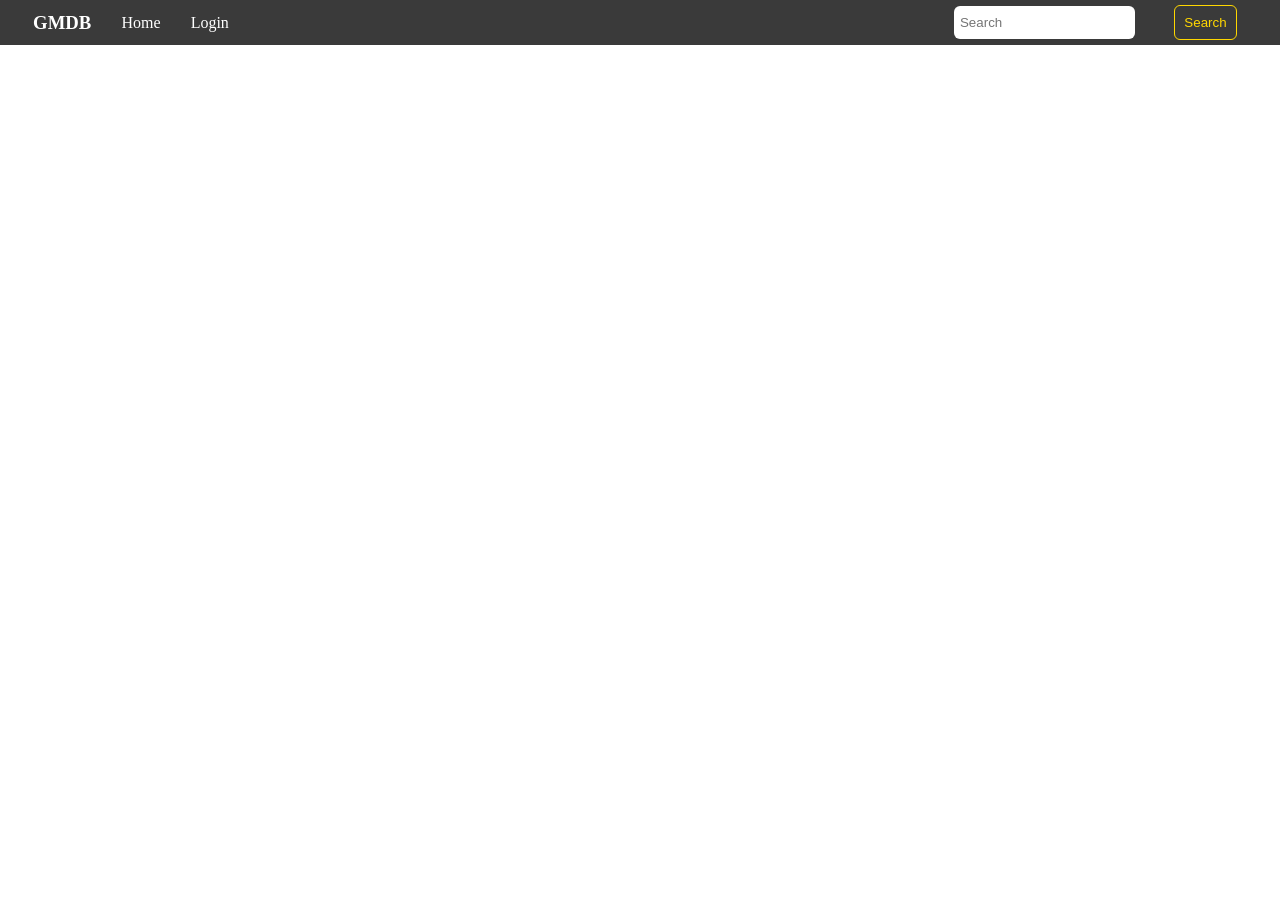
==== index.html @ a464991a "Update header html in index.html to match login.html" ====
<!DOCTYPE html>
<html lang="en">
<head>
    <meta charset="UTF-8">
    <meta name="viewport" content="width=device-width, initial-scale=1.0">
    <title>GMDB Home</title>
    <link rel="stylesheet" href="styles.css">
</head>
<body>
    <header>
        <nav>
            <a href="index.html"><h3>GMDB</h3></a>
            <a href="index.html">Home</a>
            <a href="#" class="currentPage">Login</a>
        </nav>
        <form class="searchBar" action="">
            <input id="searchBar"type="search" placeholder="Search">
            <input type="submit" value="Search" id="searchBtn">
        </form>
    </header>
</body>
</html>
---- styles.css ----
/*Global Styling*/

* {
    margin: 0;
    padding: 0;
}

a {
    text-decoration: none;
    color: inherit;
}

header {
    background-color: rgb(58, 58, 58);
    width: 100vw;
    height: 5vh;
    display: flex;
    flex-direction: row;
    justify-content: space-between;
    align-items: center;
    padding: 0 3px;
}

/*Navigation Bar*/
nav {
    width: 20%;
    display: flex;
    justify-content: space-evenly;
    align-items: center;
    color: white;
    /* background: blue; */
}

/*Search Bar*/
.searchBar {
    width: 28%;
    height: 100%;
    /* background: blue; */
    display: flex;
    align-items: center;
    justify-content: space-evenly;
    margin-right: 10px;
}

#searchBar{
    height: 75%;
    border-radius: 6px;
    border: none;
    padding: 0 6px;
    margin: 3px;
}

#searchBtn {
    padding: 9px;
    border-radius: 6px;
    background-color: rgba(0,0,0,0);
    border: solid 1px gold;
    color: gold;
}
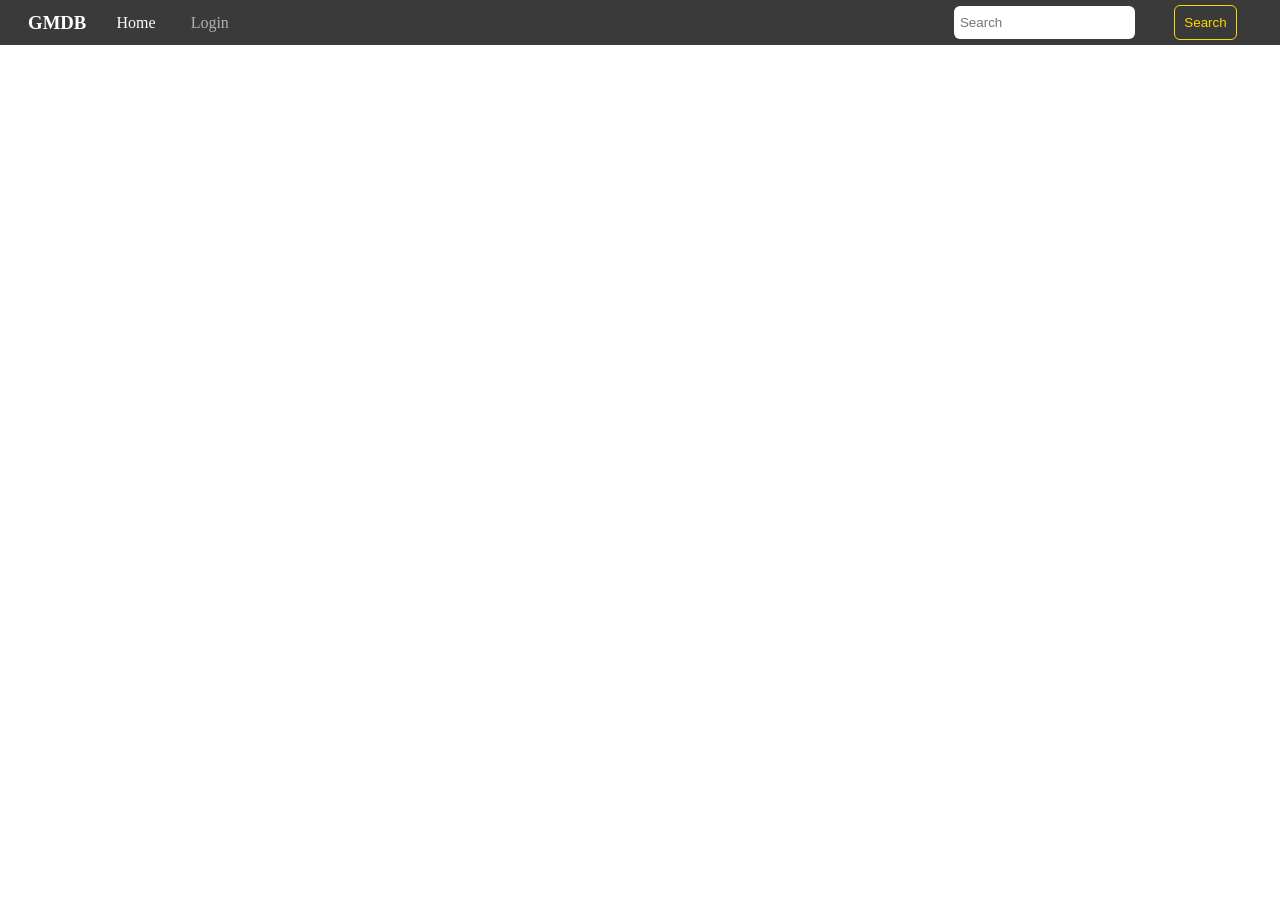
==== commit 585f0e14: "Create hover effects for nav bar; Nav bar highlights selected page in white;" ====
--- a/index.html
+++ b/index.html
@@ -9,11 +9,11 @@
 <body>
     <header>
         <nav>
-            <a href="index.html"><h3>GMDB</h3></a>
-            <a href="index.html">Home</a>
-            <a href="#" class="currentPage">Login</a>
+            <a href="#"><h3>GMDB</h3></a>
+            <a href="#" class="currentPage navBtn">Home</a>
+            <a href="login.html" class="navBtn">Login</a>
         </nav>
-        <form class="searchBar" action="">
+        <form class="searchBar" action=""> 
             <input id="searchBar"type="search" placeholder="Search">
             <input type="submit" value="Search" id="searchBtn">
         </form>
--- a/styles.css
+++ b/styles.css
@@ -8,6 +8,7 @@
 a {
     text-decoration: none;
     color: inherit;
+    transition: 0.4s;
 }
 
 header {
@@ -27,9 +28,28 @@
     display: flex;
     justify-content: space-evenly;
     align-items: center;
-    color: white;
+    color: rgba(255, 255, 255, 0.6);
     /* background: blue; */
 }
+
+.currentPage {
+    color: white ;
+}
+
+.navBtn {
+    padding: 4px;
+    border: solid 1px rgba(0,0,0,0);
+}
+.navBtn:hover {
+    color: gold;
+    border: solid 1px gold;
+    position: relative;
+}
+
+nav h3 {
+    color: white;
+}
+
 
 /*Search Bar*/
 .searchBar {
@@ -56,4 +76,12 @@
     background-color: rgba(0,0,0,0);
     border: solid 1px gold;
     color: gold;
+    cursor: pointer;
+}
+
+#searchBtn:hover {
+    background-color: gold;
+    color: black;
+    border-color: white;
+    transition: 0.35s;
 }
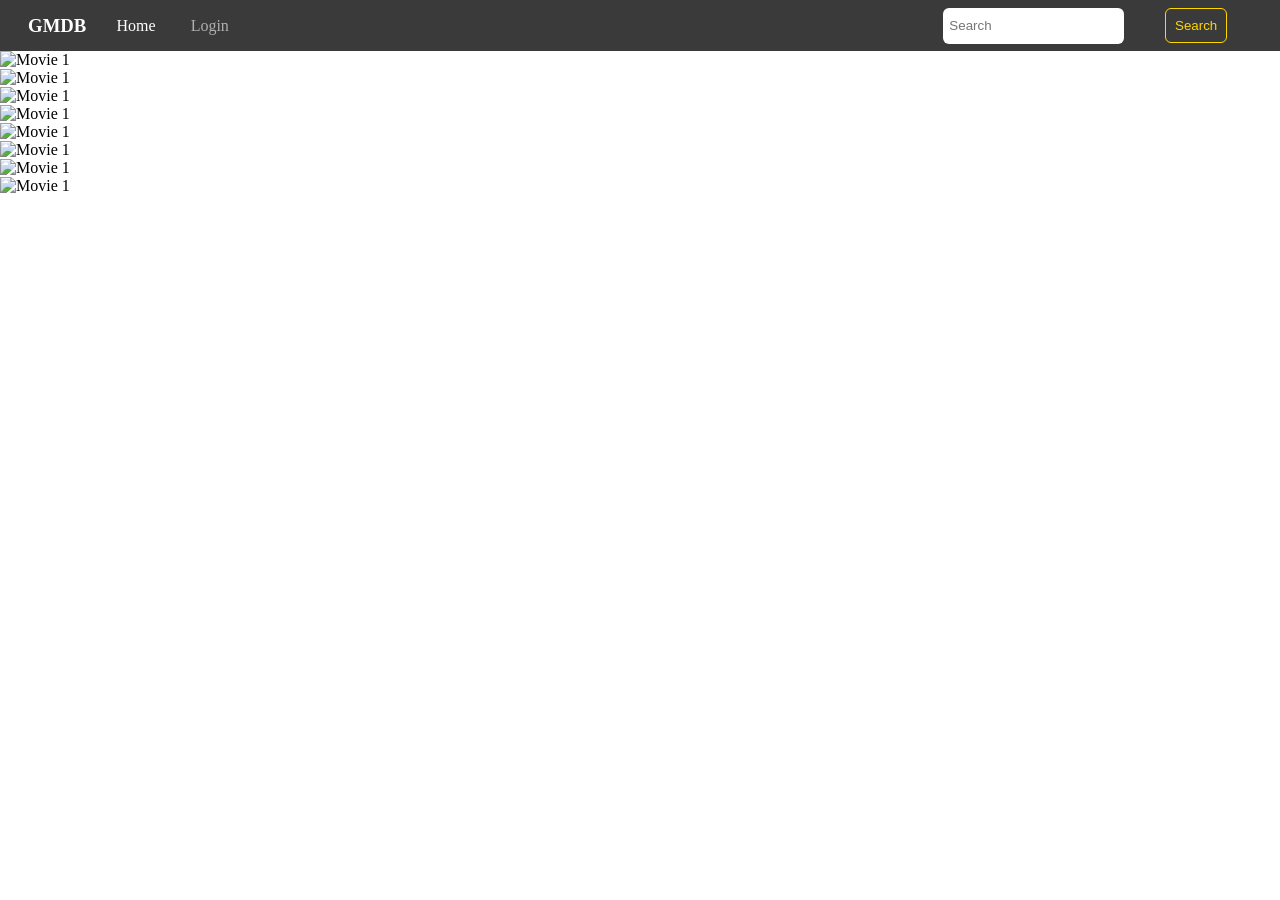
==== commit 81ef0f3f: "Create Movie templates in index.html; Update nav sizing" ====
--- a/index.html
+++ b/index.html
@@ -5,6 +5,7 @@
     <meta name="viewport" content="width=device-width, initial-scale=1.0">
     <title>GMDB Home</title>
     <link rel="stylesheet" href="styles.css">
+    <link rel="stylesheet" href="index.css">
 </head>
 <body>
     <header>
@@ -18,5 +19,16 @@
             <input type="submit" value="Search" id="searchBtn">
         </form>
     </header>
+
+    <main class="movies">
+        <a href=""><img src="" alt="Movie 1"></a>
+        <a href=""><img src="" alt="Movie 1"></a>
+        <a href=""><img src="" alt="Movie 1"></a>
+        <a href=""><img src="" alt="Movie 1"></a>
+        <a href=""><img src="" alt="Movie 1"></a>
+        <a href=""><img src="" alt="Movie 1"></a>
+        <a href=""><img src="" alt="Movie 1"></a>
+        <a href=""><img src="" alt="Movie 1"></a>
+    </main>
 </body>
 </html>
--- a/styles.css
+++ b/styles.css
@@ -19,7 +19,7 @@
     flex-direction: row;
     justify-content: space-between;
     align-items: center;
-    padding: 0 3px;
+    padding: 3px 3px;
 }
 
 /*Navigation Bar*/
@@ -59,15 +59,16 @@
     display: flex;
     align-items: center;
     justify-content: space-evenly;
-    margin-right: 10px;
+    margin-right: 20px;
 }
 
 #searchBar{
-    height: 75%;
+    height: 80%;
     border-radius: 6px;
     border: none;
     padding: 0 6px;
     margin: 3px;
+    margin-right: 5px;
 }
 
 #searchBtn {
--- a/index.css
+++ b/index.css
@@ -0,0 +1,7 @@
+
+
+
+.movies {
+    display: grid;
+    grid-template: repeat(4, 1fr);
+}
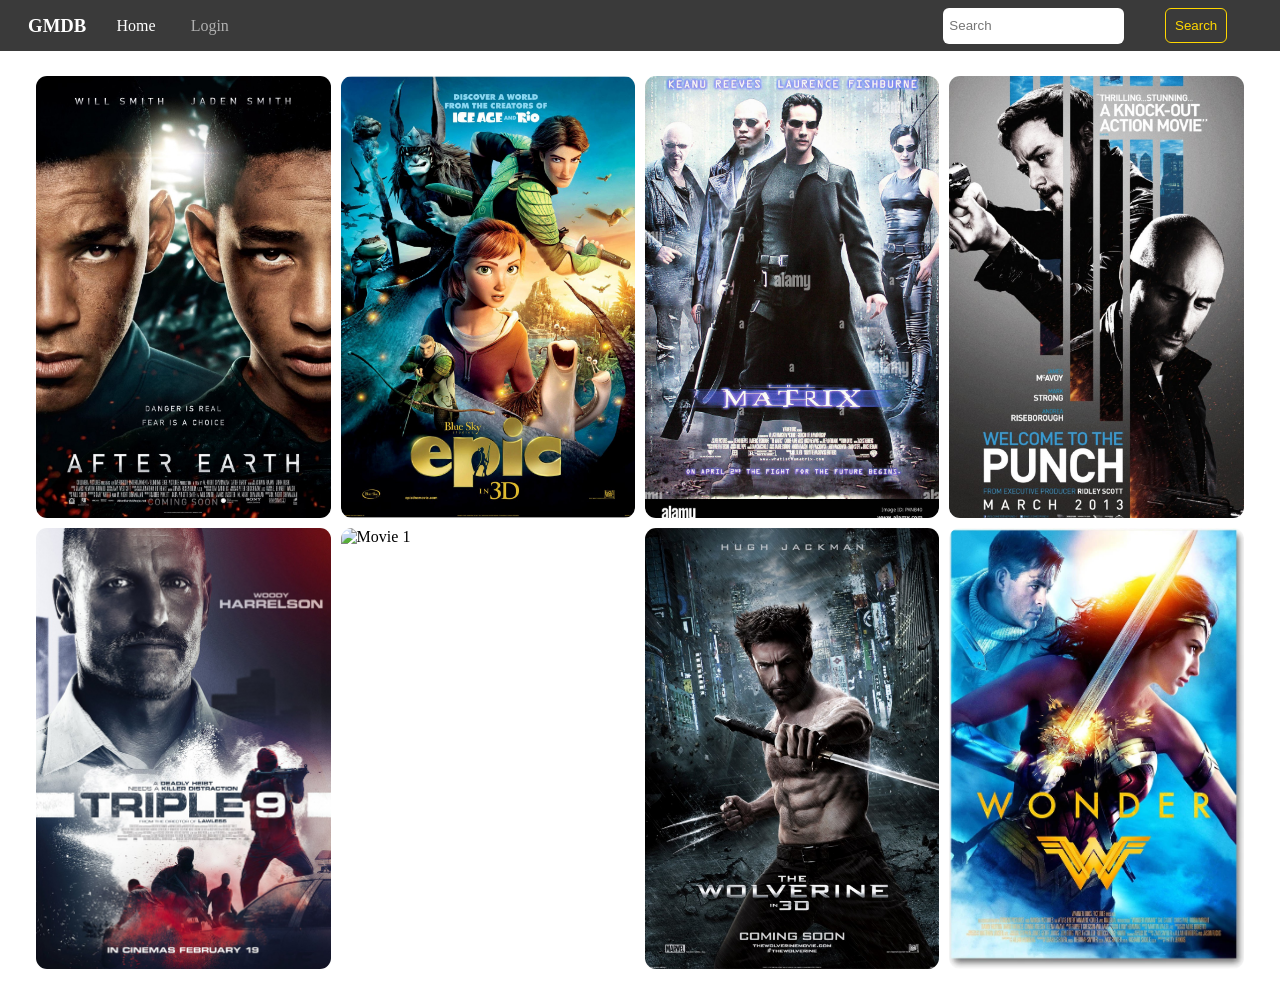
==== commit c7fc88ff: "Create movie display; Create hover/highlight effects; Setup for movie display pages" ====
--- a/index.html
+++ b/index.html
@@ -21,14 +21,14 @@
     </header>
 
     <main class="movies">
-        <a href=""><img src="" alt="Movie 1"></a>
-        <a href=""><img src="" alt="Movie 1"></a>
-        <a href=""><img src="" alt="Movie 1"></a>
-        <a href=""><img src="" alt="Movie 1"></a>
-        <a href=""><img src="" alt="Movie 1"></a>
-        <a href=""><img src="" alt="Movie 1"></a>
-        <a href=""><img src="" alt="Movie 1"></a>
-        <a href=""><img src="" alt="Movie 1"></a>
+        <a href="" class="cardA"><img src="movieCards/afterEarth.png" alt="Movie 1" class="card"></a>
+        <a href="" class="cardA"><img src="movieCards/epic.png" alt="Movie 1" class="card"></a>
+        <a href="" class="cardA"><img src="movieCards/matrix.png" alt="Movie 1" class="card"></a>
+        <a href="" class="cardA"><img src="movieCards/punch.png" alt="Movie 1" class="card"></a>
+        <a href="" class="cardA"><img src="movieCards/triple9.png" alt="Movie 1" class="card"></a>
+        <a href="" class="cardA"><img src="movieCards/tron.png" alt="Movie 1" class="card"></a>
+        <a href="" class="cardA"><img src="movieCards/wolverine.png" alt="Movie 1" class="card"></a>
+        <a href="" class="cardA"><img src="movieCards/wonderWoman.png" alt="Movie 1" class="card"></a>
     </main>
 </body>
 </html>
--- a/index.css
+++ b/index.css
@@ -1,7 +1,33 @@
 
 
-
+/*Gallery*/
 .movies {
     display: grid;
     grid-template: repeat(4, 1fr);
-}+}
+
+.movies {
+    display: flex;
+    flex-flow: row wrap;
+    justify-content: center;
+    margin: 20px 0
+}
+
+.card {
+    width: clamp(160px, 23vw, 800px);
+    padding: 3px;
+    border: 2px solid rgba(0,0,0,0);
+    border-radius: 16px;
+    aspect-ratio: 2/3;
+    object-fit: cover;
+    object-position: center;
+    display: block;
+}
+
+.card:hover {
+    background-color: rgb(58, 58, 58);
+    border: 2px solid gold;
+}
+
+
+/*Modal*/
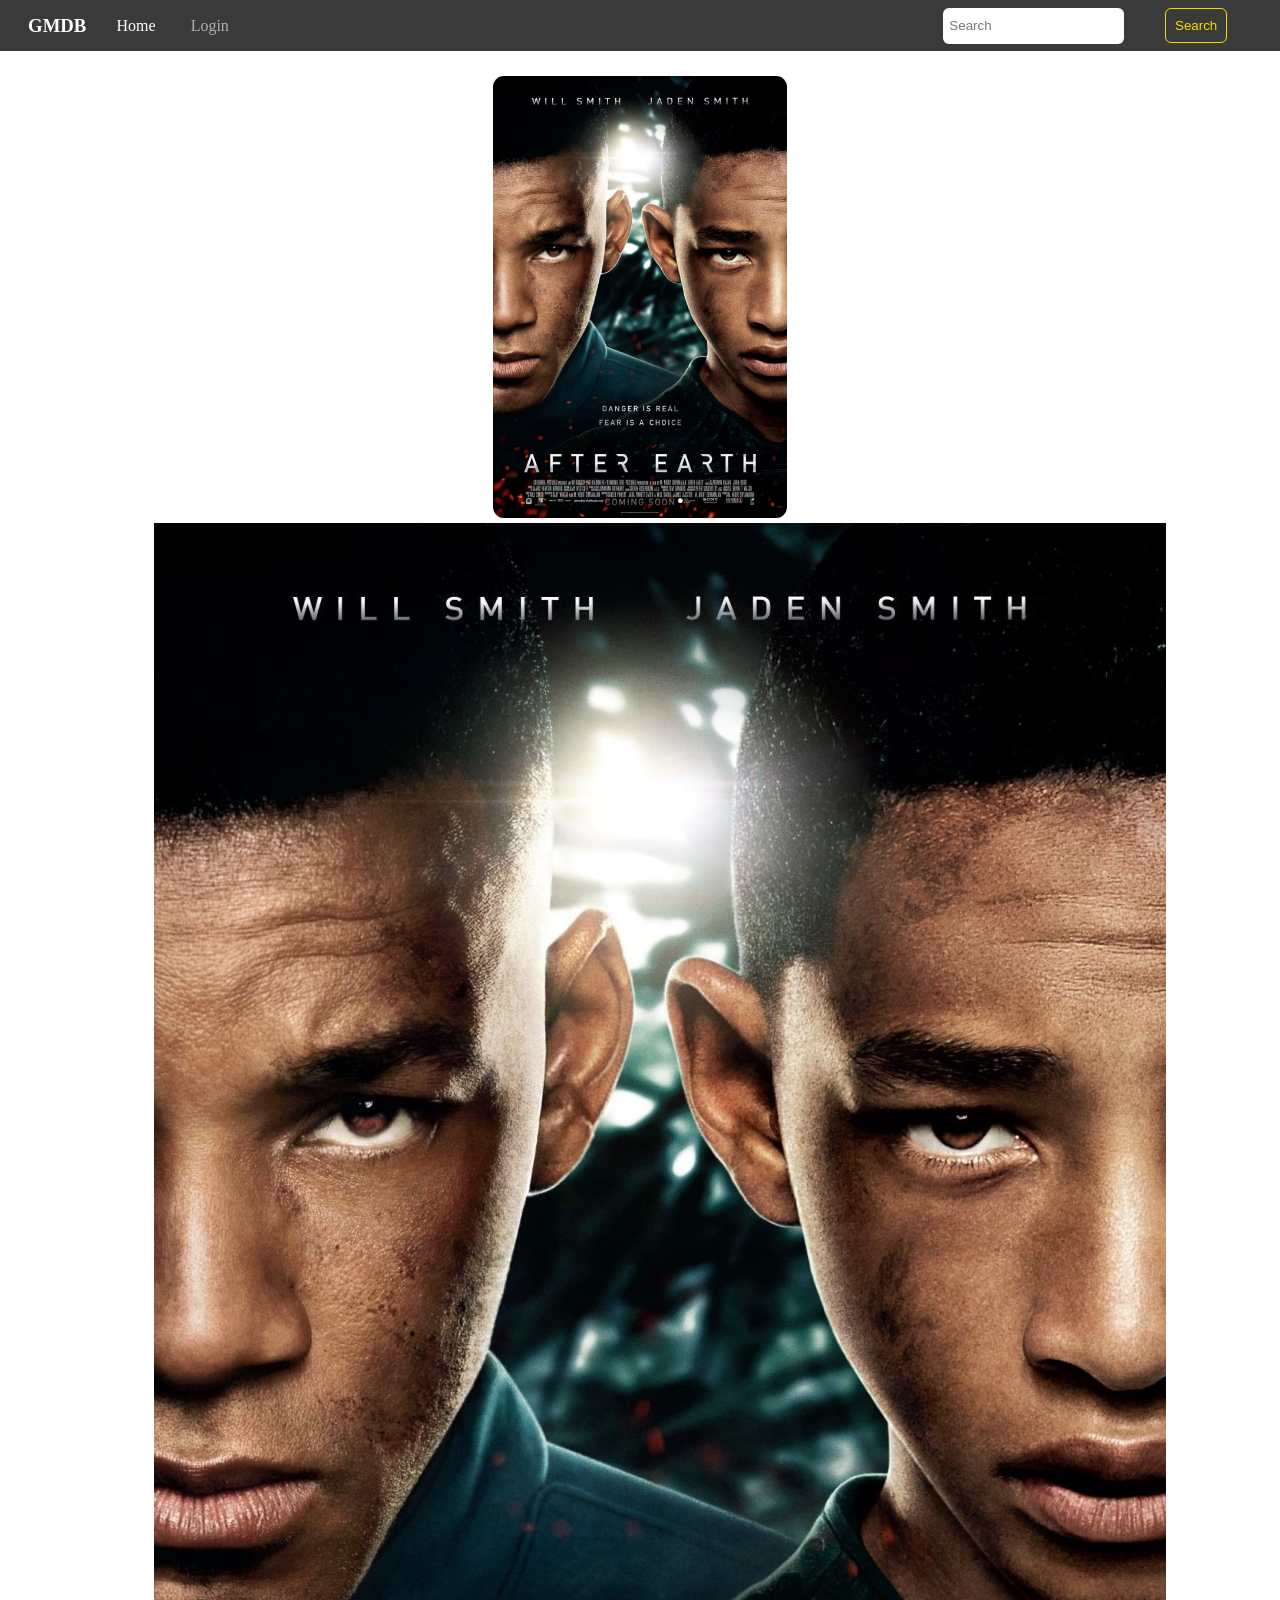
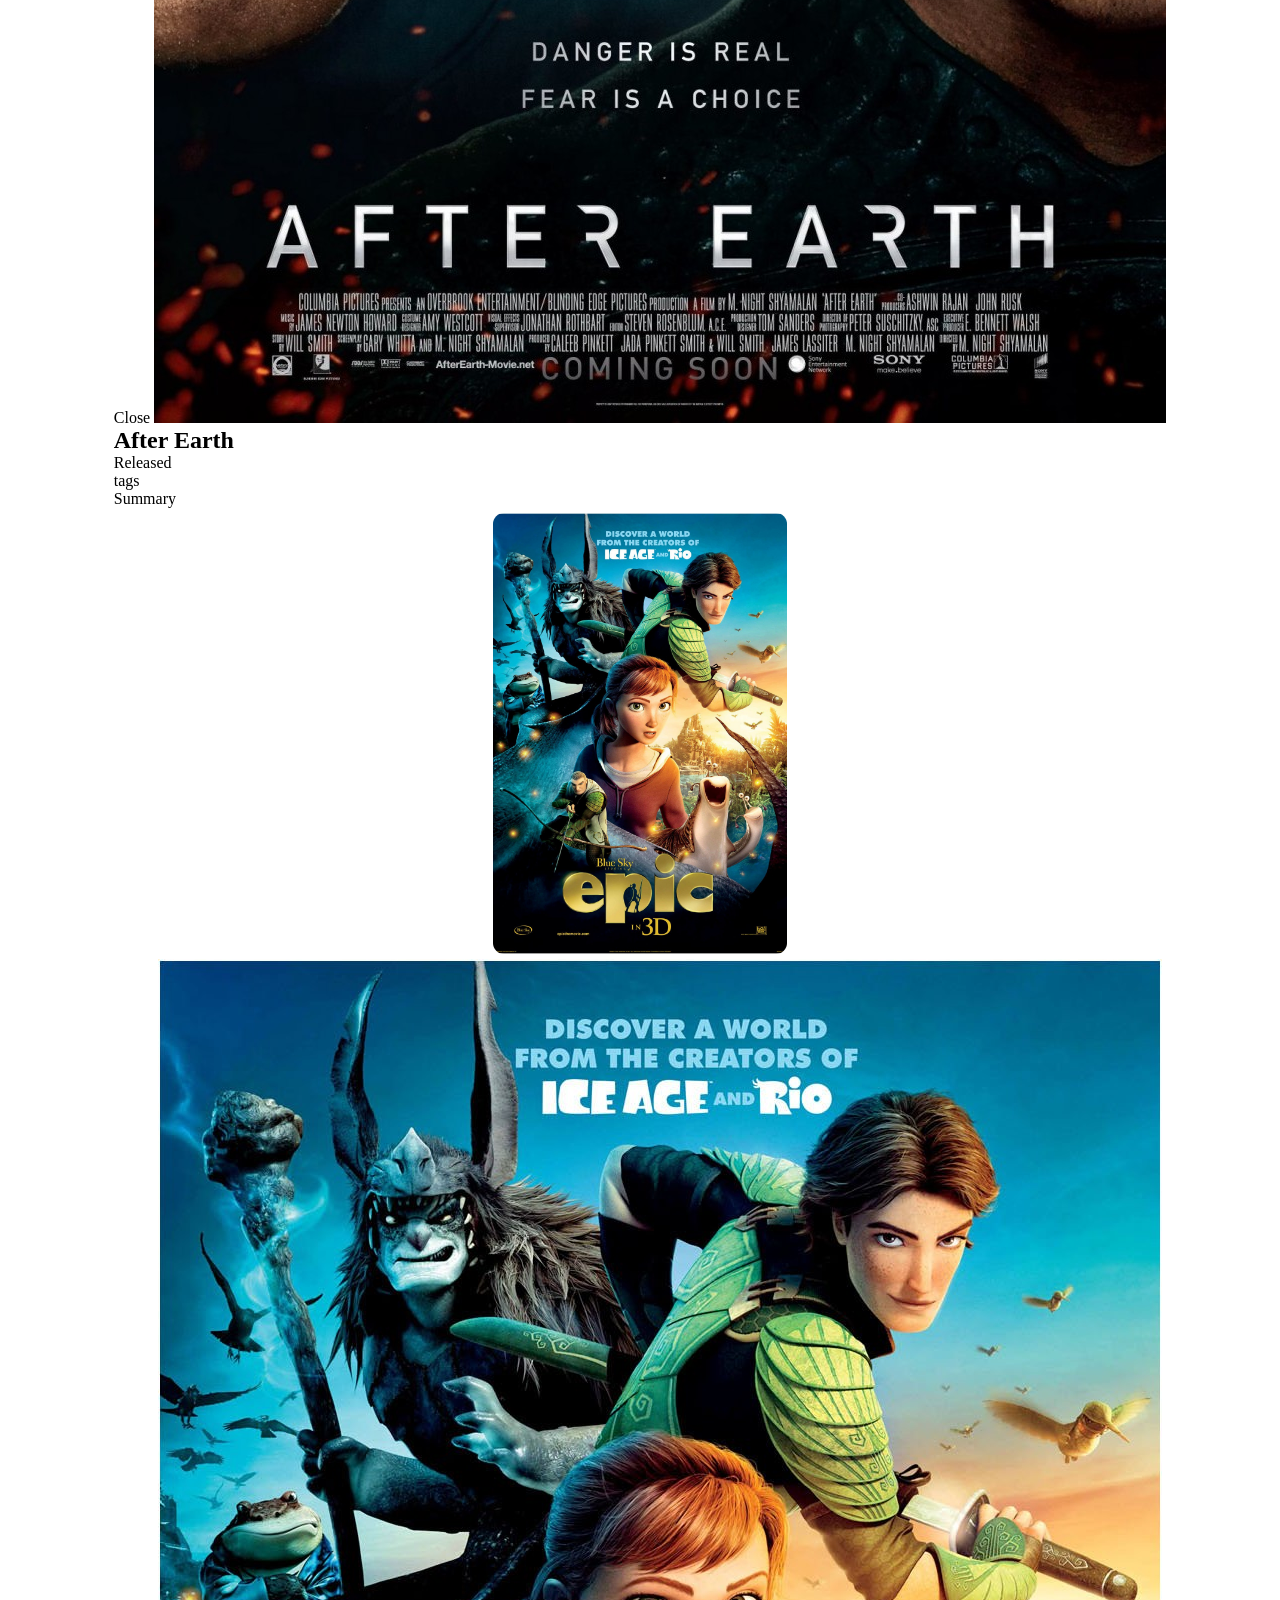
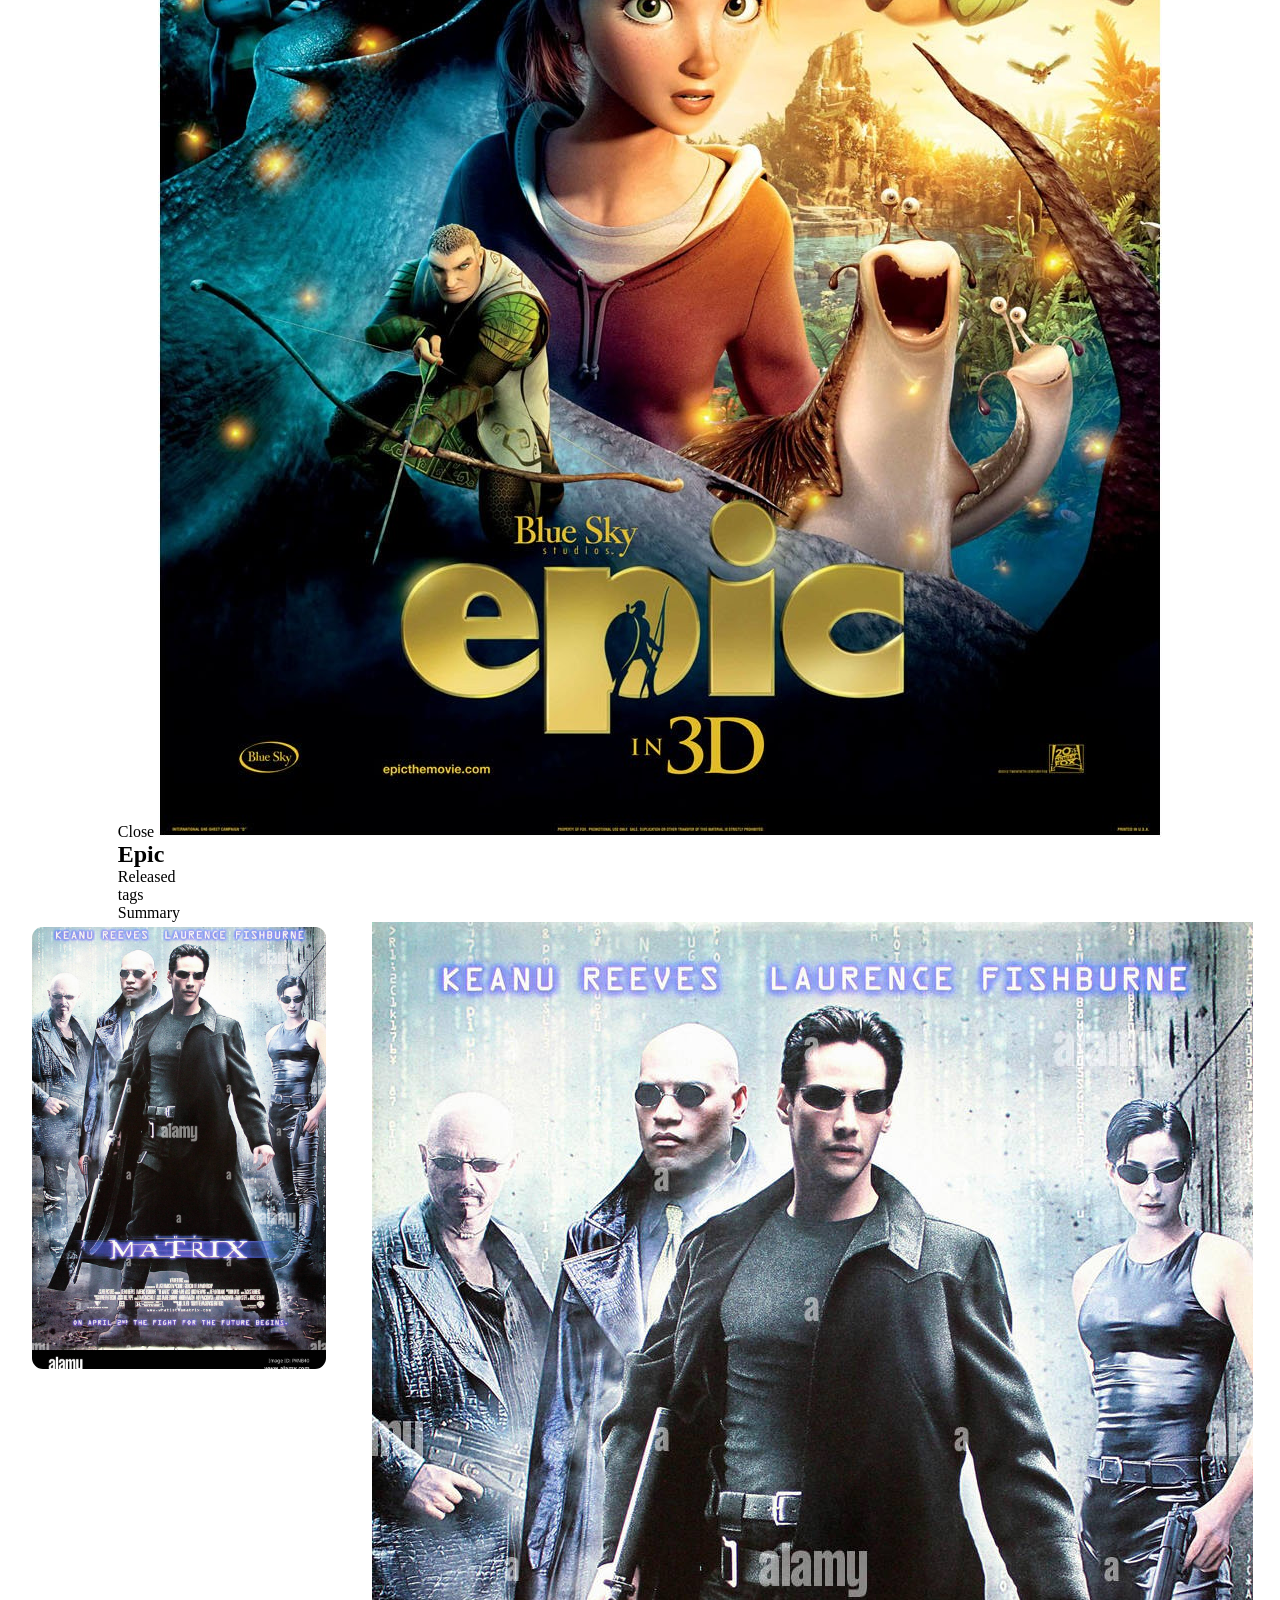
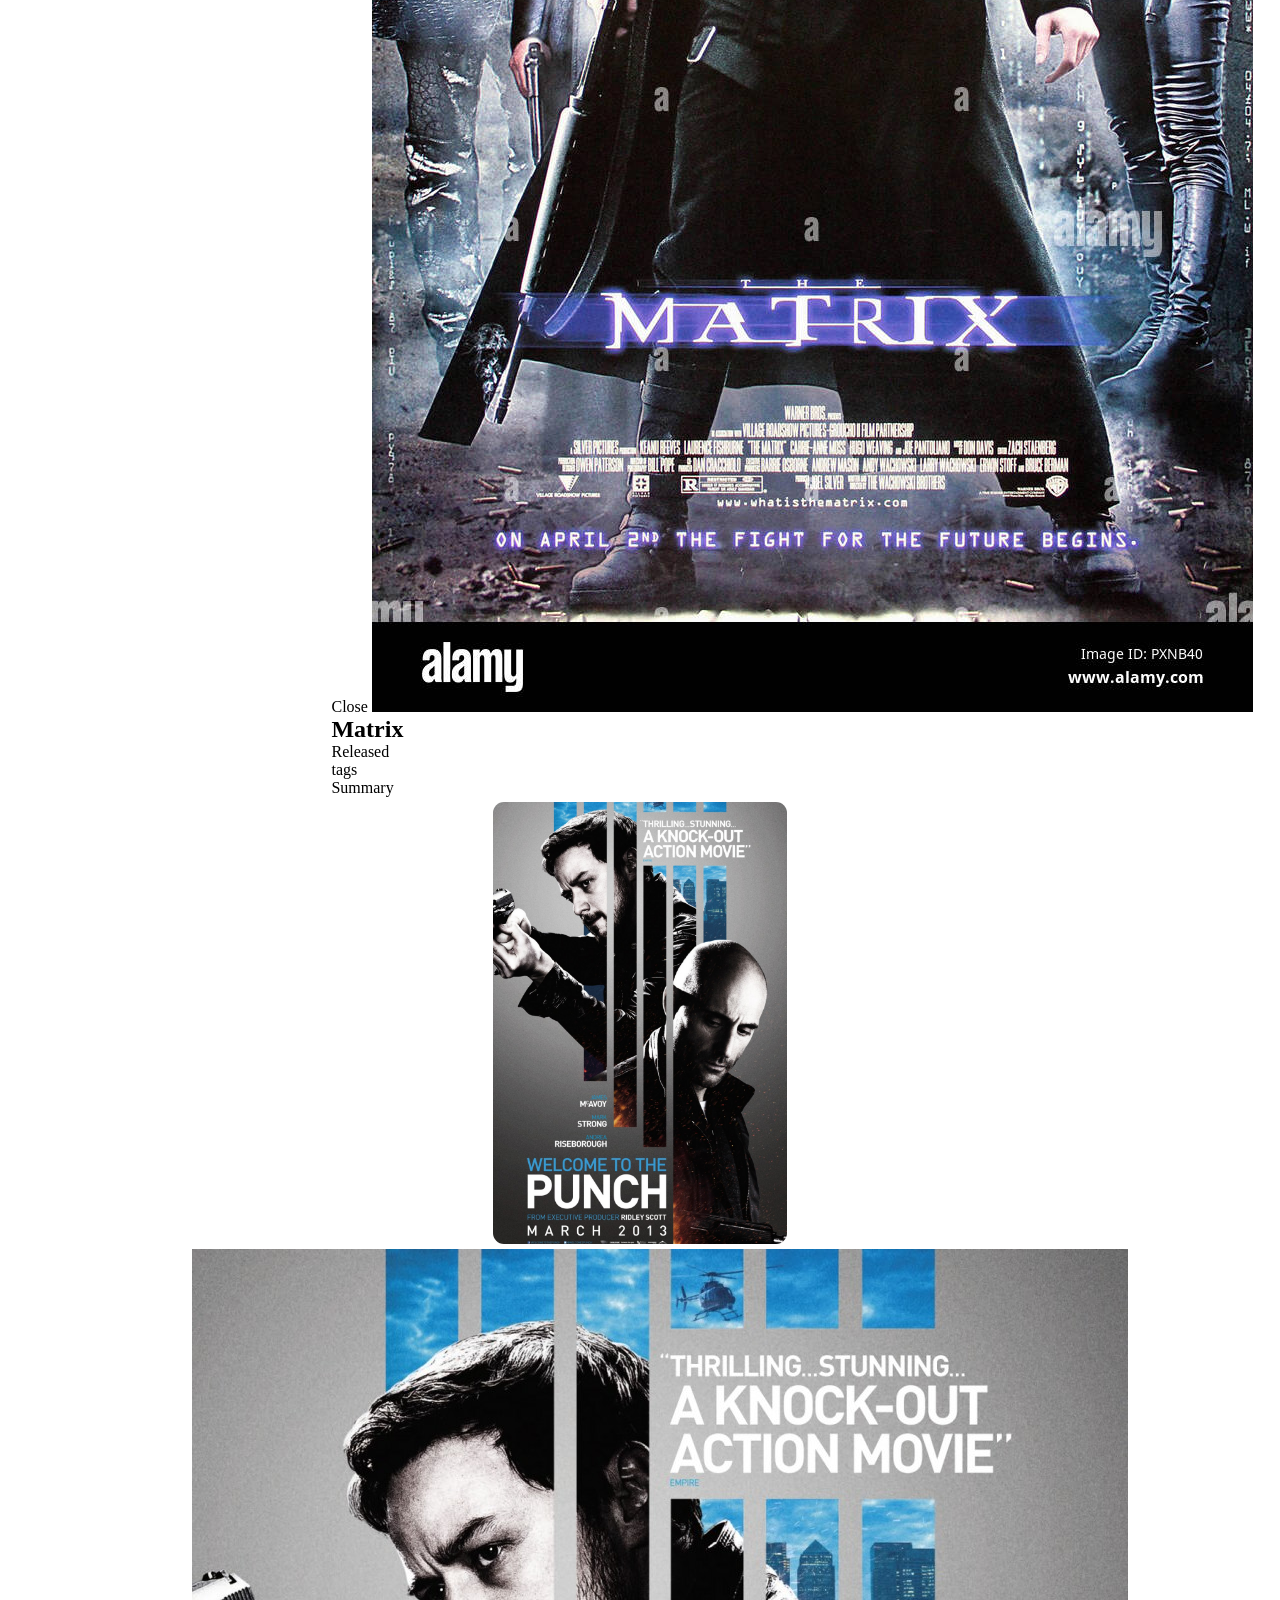
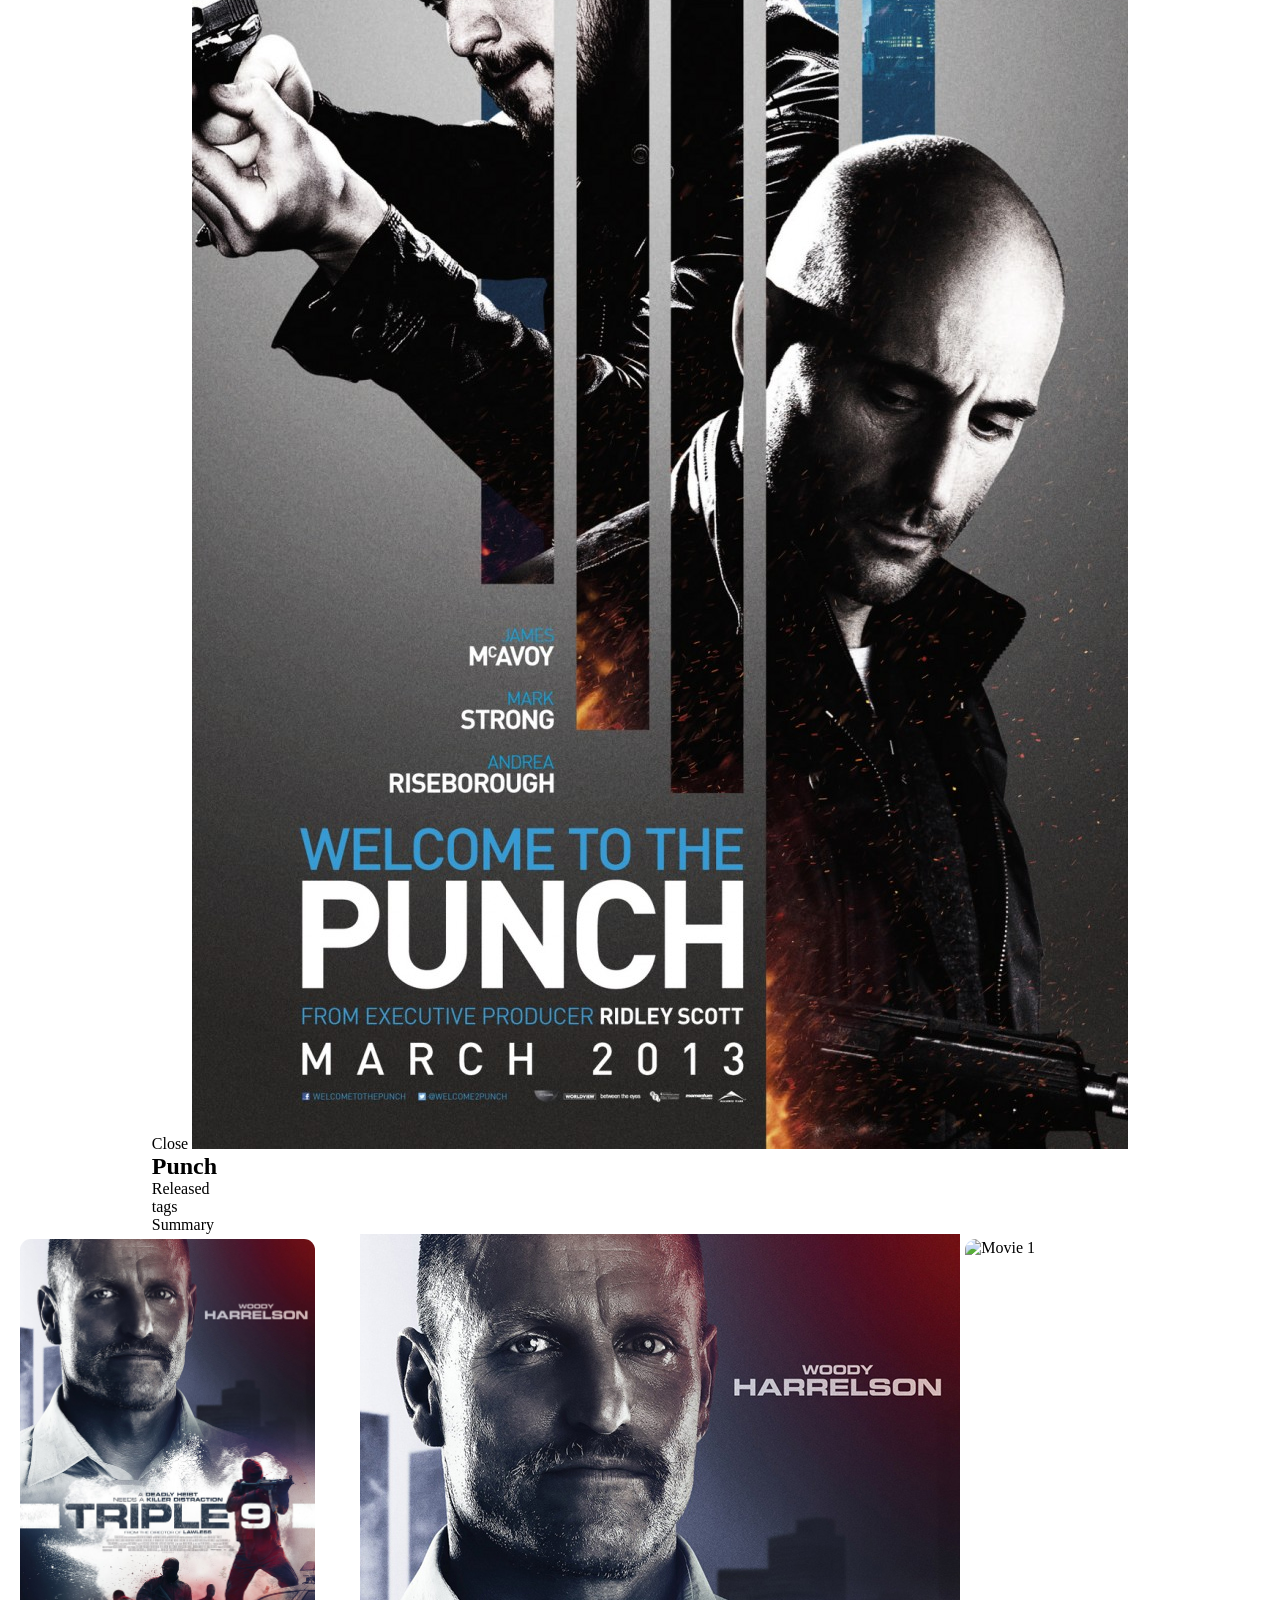
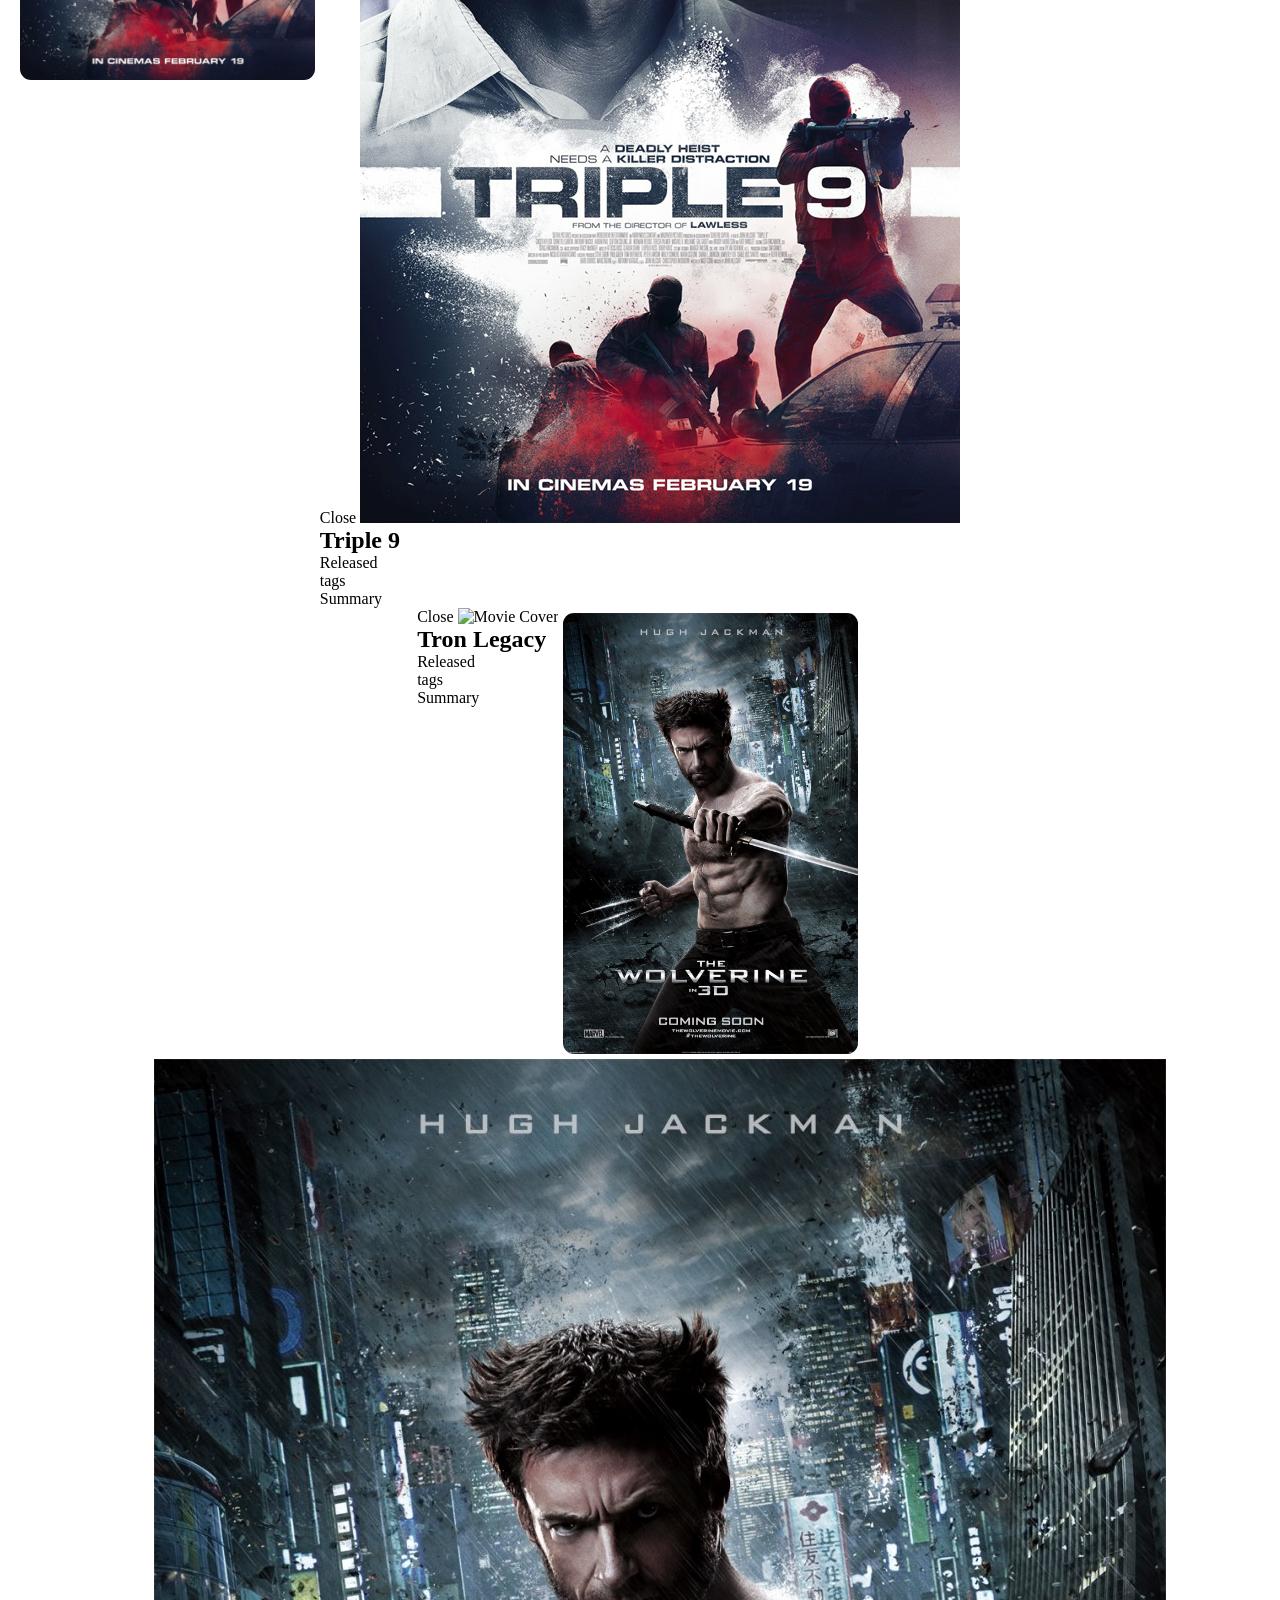
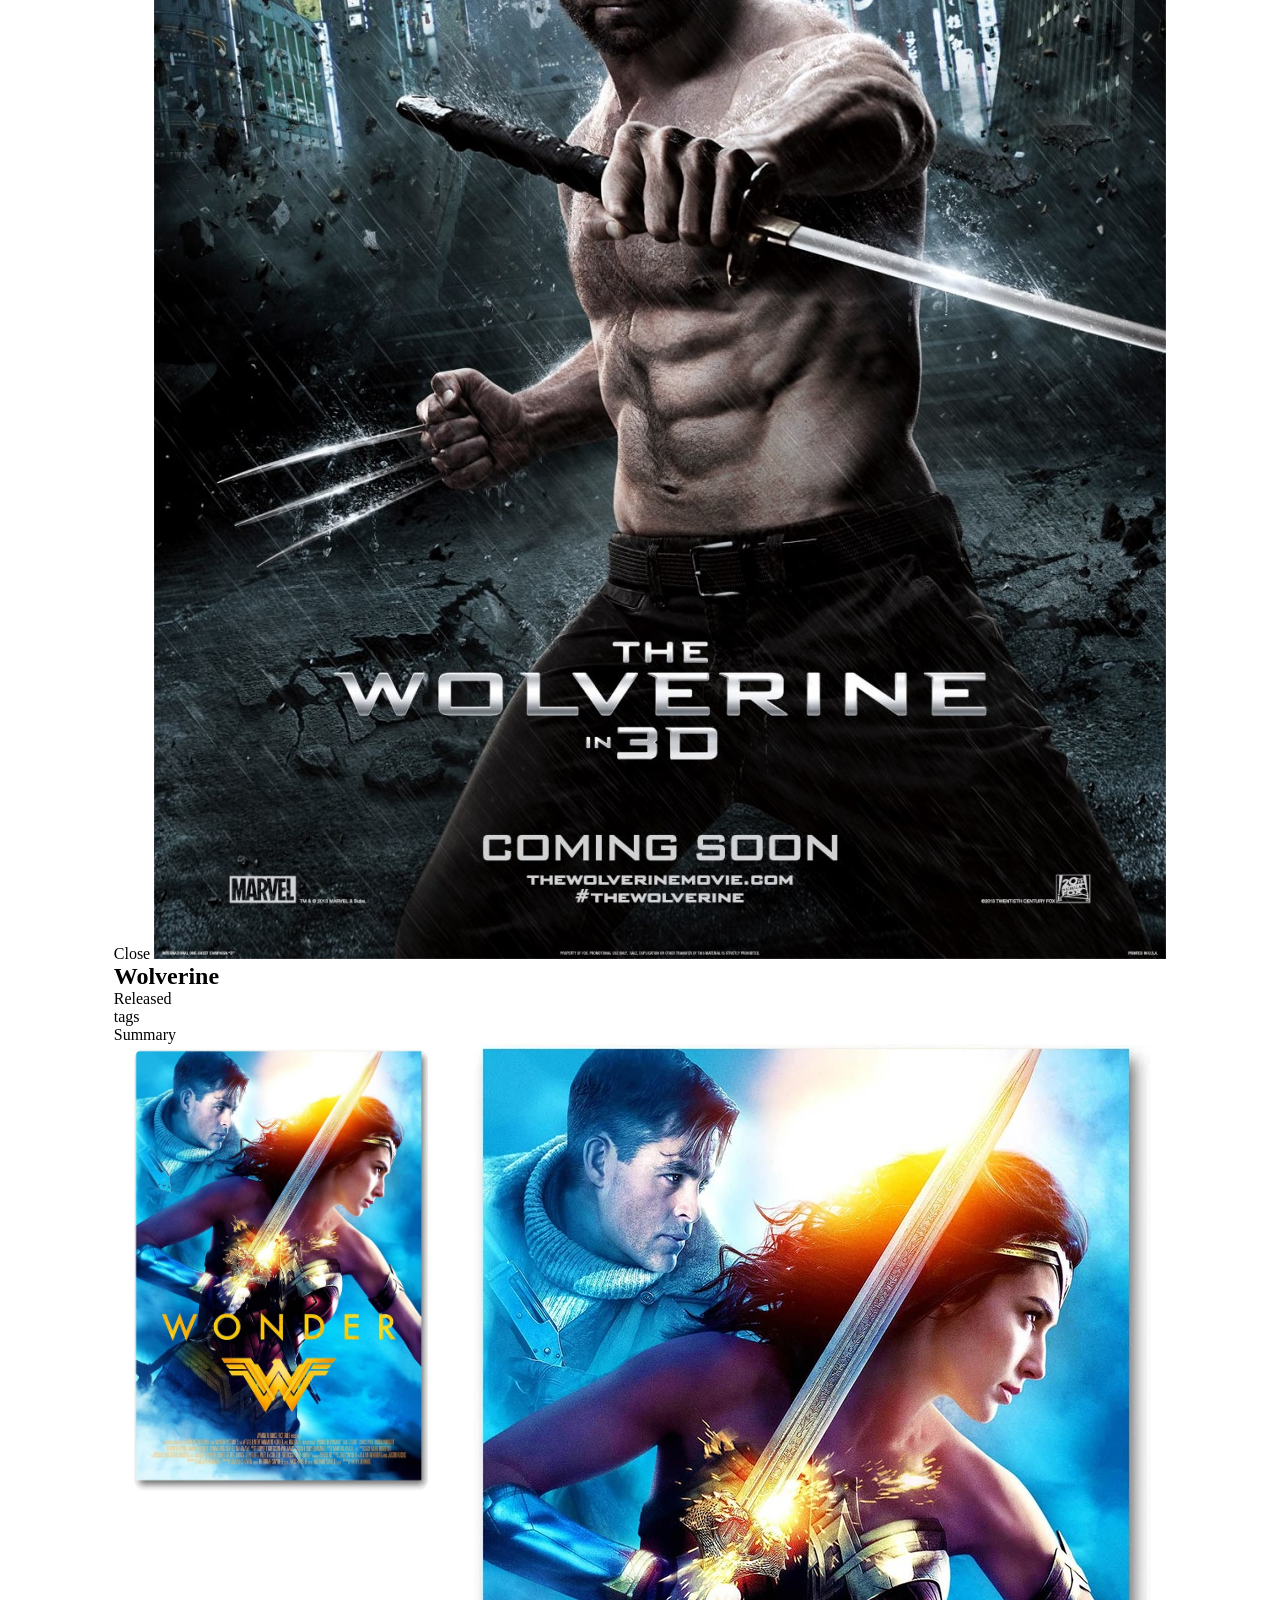
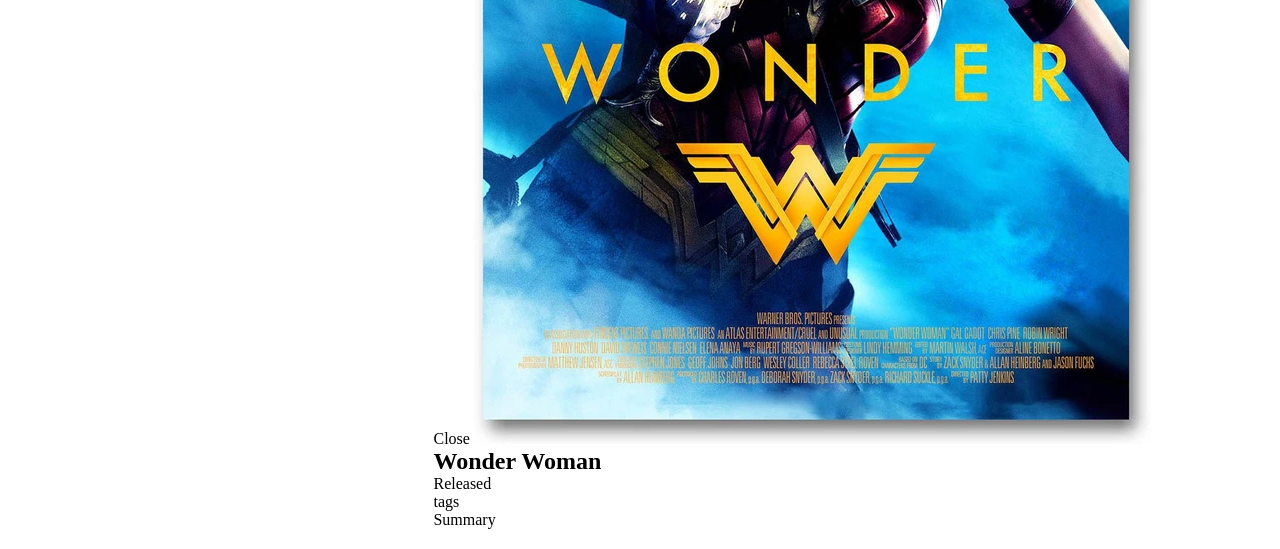
==== commit 4e4e384a: "Create modals for image pages" ====
--- a/index.html
+++ b/index.html
@@ -21,14 +21,141 @@
     </header>
 
     <main class="movies">
-        <a href="" class="cardA"><img src="movieCards/afterEarth.png" alt="Movie 1" class="card"></a>
-        <a href="" class="cardA"><img src="movieCards/epic.png" alt="Movie 1" class="card"></a>
-        <a href="" class="cardA"><img src="movieCards/matrix.png" alt="Movie 1" class="card"></a>
-        <a href="" class="cardA"><img src="movieCards/punch.png" alt="Movie 1" class="card"></a>
-        <a href="" class="cardA"><img src="movieCards/triple9.png" alt="Movie 1" class="card"></a>
-        <a href="" class="cardA"><img src="movieCards/tron.png" alt="Movie 1" class="card"></a>
-        <a href="" class="cardA"><img src="movieCards/wolverine.png" alt="Movie 1" class="card"></a>
-        <a href="" class="cardA"><img src="movieCards/wonderWoman.png" alt="Movie 1" class="card"></a>
+        <a href="#afterEarth" class="cardA"><img src="movieCards/afterEarth.png" alt="Movie 1" class="card"></a>
+
+        <section id="afterEarth" class="modal">
+            <a href="#" class="modalBackdrop" aria-label="Close"></a>
+            <div class="modalPanel">
+                <a href="#" class="modalClose">Close</a>
+                <img src="movieCards/afterEarth.png" alt="Movie Cover" class="modalPoster">
+                <div class="modalInfo">
+                    <h2>After Earth</h2>
+                    <p>Released </p>
+                    <p>tags</p>
+                    <p>Summary</p>
+                </div>
+            </div>
+        </section>
+        
+        <a href="#epic" class="cardA"><img src="movieCards/epic.png" alt="Movie 1" class="card"></a>
+
+        <section id="epic" class="modal">
+            <a href="#" class="modalBackdrop" aria-label="Close"></a>
+            <div class="modalPanel">
+                <a href="#" class="modalClose">Close</a>
+                <img src="movieCards/epic.png" alt="Movie Cover" class="modalPoster">
+                <div class="modalInfo">
+                    <h2>Epic</h2>
+                    <p>Released </p>
+                    <p>tags</p>
+                    <p>Summary</p>
+                </div>
+            </div>
+        </section>
+
+
+        <a href="#matrix" class="cardA"><img src="movieCards/matrix.png" alt="Movie 1" class="card"></a>
+
+        <section id="matrix" class="modal">
+            <a href="#" class="modalBackdrop" aria-label="Close"></a>
+            <div class="modalPanel">
+                <a href="#" class="modalClose">Close</a>
+                <img src="movieCards/matrix.png" alt="Movie Cover" class="modalPoster">
+                <div class="modalInfo">
+                    <h2>Matrix</h2>
+                    <p>Released </p>
+                    <p>tags</p>
+                    <p>Summary</p>
+                </div>
+            </div>
+        </section>
+
+
+        <a href="#punch" class="cardA"><img src="movieCards/punch.png" alt="Movie 1" class="card"></a>
+
+        <section id="punch" class="modal">
+            <a href="#" class="modalBackdrop" aria-label="Close"></a>
+            <div class="modalPanel">
+                <a href="#" class="modalClose">Close</a>
+                <img src="movieCards/punch.png" alt="Movie Cover" class="modalPoster">
+                <div class="modalInfo">
+                    <h2>Punch</h2>
+                    <p>Released </p>
+                    <p>tags</p>
+                    <p>Summary</p>
+                </div>
+            </div>
+        </section>
+
+
+        <a href="#triple9" class="cardA"><img src="movieCards/triple9.png" alt="Movie 1" class="card"></a>
+
+        <section id="triple9" class="modal">
+            <a href="#" class="modalBackdrop" aria-label="Close"></a>
+            <div class="modalPanel">
+                <a href="#" class="modalClose">Close</a>
+                <img src="movieCards/triple9.png" alt="Movie Cover" class="modalPoster">
+                <div class="modalInfo">
+                    <h2>Triple 9</h2>
+                    <p>Released </p>
+                    <p>tags</p>
+                    <p>Summary</p>
+                </div>
+            </div>
+        </section>
+
+
+        <a href="#legacy" class="cardA"><img src="movieCards/tron.png" alt="Movie 1" class="card"></a>
+
+        <section id="legacy" class="modal">
+            <a href="#" class="modalBackdrop" aria-label="Close"></a>
+            <div class="modalPanel">
+                <a href="#" class="modalClose">Close</a>
+                <img src="movieCards/tron.png" alt="Movie Cover" class="modalPoster">
+                <div class="modalInfo">
+                    <h2>Tron Legacy</h2>
+                    <p>Released </p>
+                    <p>tags</p>
+                    <p>Summary</p>
+                </div>
+            </div>
+        </section>
+
+
+        <a href="#deadpool" class="cardA"><img src="movieCards/wolverine.png" alt="Movie 1" class="card"></a>
+
+        <section id="deadpool" class="modal">
+            <a href="#" class="modalBackdrop" aria-label="Close"></a>
+            <div class="modalPanel">
+                <a href="#" class="modalClose">Close</a>
+                <img src="movieCards/wolverine.png" alt="Movie Cover" class="modalPoster">
+                <div class="modalInfo">
+                    <h2>Wolverine</h2>
+                    <p>Released </p>
+                    <p>tags</p>
+                    <p>Summary</p>
+                </div>
+            </div>
+        </section>
+
+
+        <a href="#wonderWoman" class="cardA"><img src="movieCards/wonderWoman.png" alt="Movie 1" class="card"></a>
+
+        <section id="wonderWoman" class="modal">
+            <a href="#" class="modalBackdrop" aria-label="Close"></a>
+            <div class="modalPanel">
+                <a href="#" class="modalClose">Close</a>
+                <img src="movieCards/wonderWoman.png" alt="Movie Cover" class="modalPoster">
+                <div class="modalInfo">
+                    <h2>Wonder Woman</h2>
+                    <p>Released </p>
+                    <p>tags</p>
+                    <p>Summary</p>
+                </div>
+            </div>
+        </section>
+
+
     </main>
 </body>
 </html>
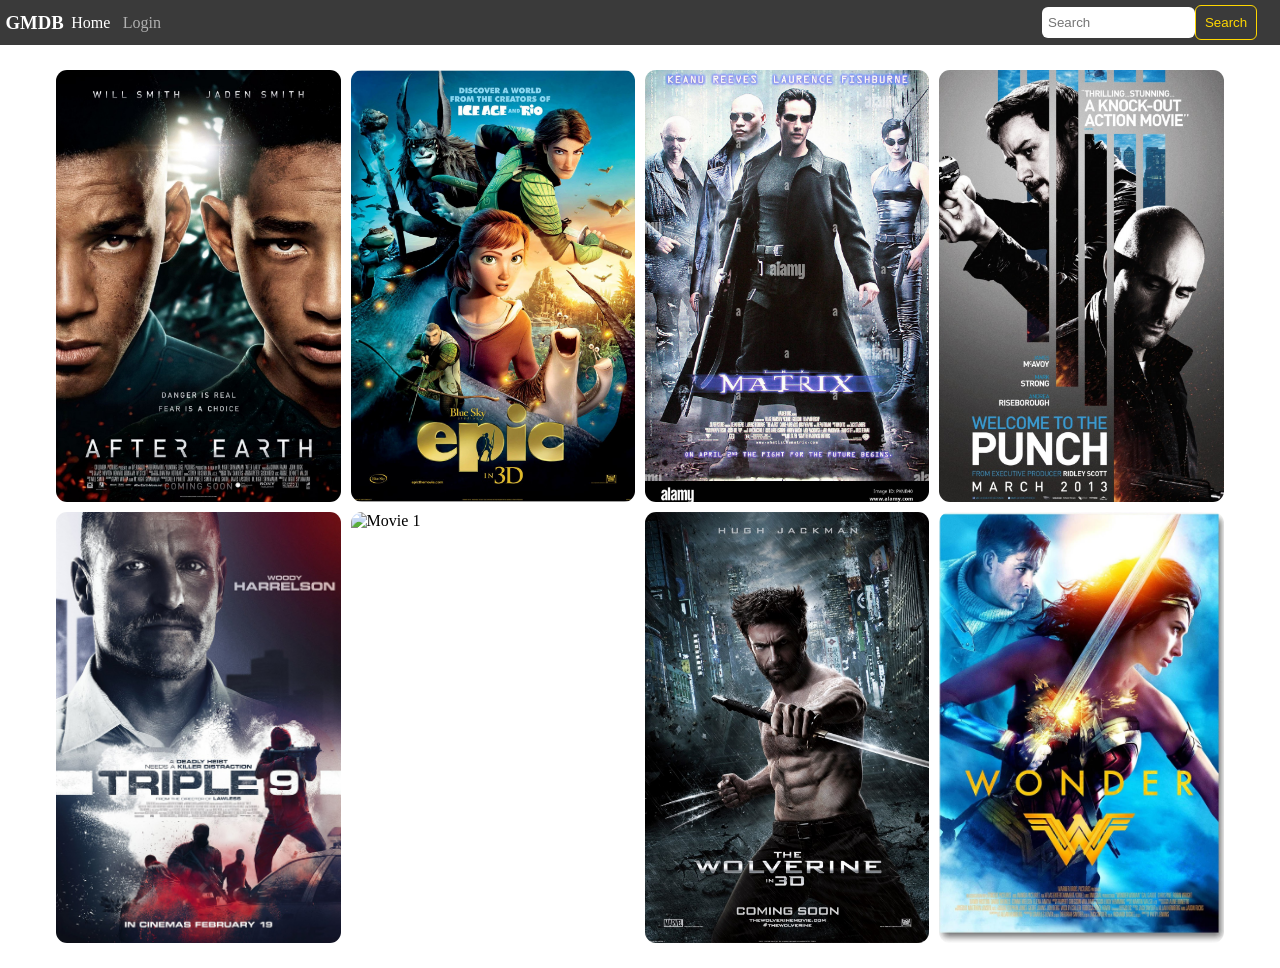
==== commit 548f17dc: "Slight adjustments to styles.css to remove horizontal scroll bar; 75% complete with individual movie" ====
--- a/index.html
+++ b/index.html
@@ -26,7 +26,7 @@
         <section id="afterEarth" class="modal">
             <a href="#" class="modalBackdrop" aria-label="Close"></a>
             <div class="modalPanel">
-                <a href="#" class="modalClose">Close</a>
+                <a href="#" class="modalClose">Back to results</a>
                 <img src="movieCards/afterEarth.png" alt="Movie Cover" class="modalPoster">
                 <div class="modalInfo">
                     <h2>After Earth</h2>
@@ -34,6 +34,14 @@
                     <p>tags</p>
                     <p>Summary</p>
                 </div>
+                <form action="" class="comment">
+                    <label>
+                        Leave a comment:
+                        <br>
+                        <input type="text" id="comment">
+                    </label>
+                    <input type="submit" placeholder="Submit" id="submitBtn">
+                </form>
             </div>
         </section>
         
--- a/styles.css
+++ b/styles.css
@@ -3,6 +3,7 @@
 * {
     margin: 0;
     padding: 0;
+    box-sizing: border-box;
 }
 
 a {
@@ -13,18 +14,19 @@
 
 header {
     background-color: rgb(58, 58, 58);
-    width: 100vw;
+    width: 100%;
     height: 5vh;
     display: flex;
     flex-direction: row;
     justify-content: space-between;
     align-items: center;
     padding: 3px 3px;
+    z-index: 3;
 }
 
 /*Navigation Bar*/
 nav {
-    width: 20%;
+    width: 13%;
     display: flex;
     justify-content: space-evenly;
     align-items: center;
@@ -53,22 +55,21 @@
 
 /*Search Bar*/
 .searchBar {
-    width: 28%;
+    width: 20%;
     height: 100%;
     /* background: blue; */
     display: flex;
     align-items: center;
-    justify-content: space-evenly;
-    margin-right: 20px;
+    justify-content: center;
 }
 
 #searchBar{
     height: 80%;
+    width: 60%;
     border-radius: 6px;
     border: none;
     padding: 0 6px;
-    margin: 3px;
-    margin-right: 5px;
+    margin: 3px 0;
 }
 
 #searchBtn {
--- a/index.css
+++ b/index.css
@@ -30,4 +30,59 @@
 }
 
 
-/*Modal*/+/*Modal*/
+.modal {
+    position: fixed;
+    inset: 0;
+    opacity: 0;
+    pointer-events: none;
+    transition: opacity 0.25 ease;
+    z-index: 2;
+}
+
+.modal:target {
+    opacity: 1;
+    pointer-events: auto;
+}
+
+.modalPanel {
+    position: relative;
+    width: 100%;
+    height: 100vh;
+    background: white;
+    overflow: auto;
+    display: grid;
+    grid-template-columns: 30% 70%;
+    grid-template-rows: 5% 60% 1fr;
+}
+
+.modalClose {
+    grid-area: 1 / 1 / 2 / 3;
+    background-color: gray;
+    color: gold;
+    margin: 5px 0;
+    border-radius: 6px;
+    display: flex;
+    align-items: center;
+    padding-left: 10px;
+}
+
+.modalPoster {
+    width: clamp(160px, 23vw, 800px);
+    grid-area: 2 / 1 / 3 / 3;
+}
+
+.modalInfo {
+    grid-area: 2 / 2 / 3 / 3;
+}
+
+#submitBtn {
+    padding: 10px 13px;
+    margin: 4px 0;
+    color: white;
+    background-color: rgb(45, 136, 255);
+    border-radius: 6px;
+    border: 1px solid rgba(0,0,0,0);
+    cursor: pointer;
+    grid-area: 3 / 2 / 4 / 3; 
+}
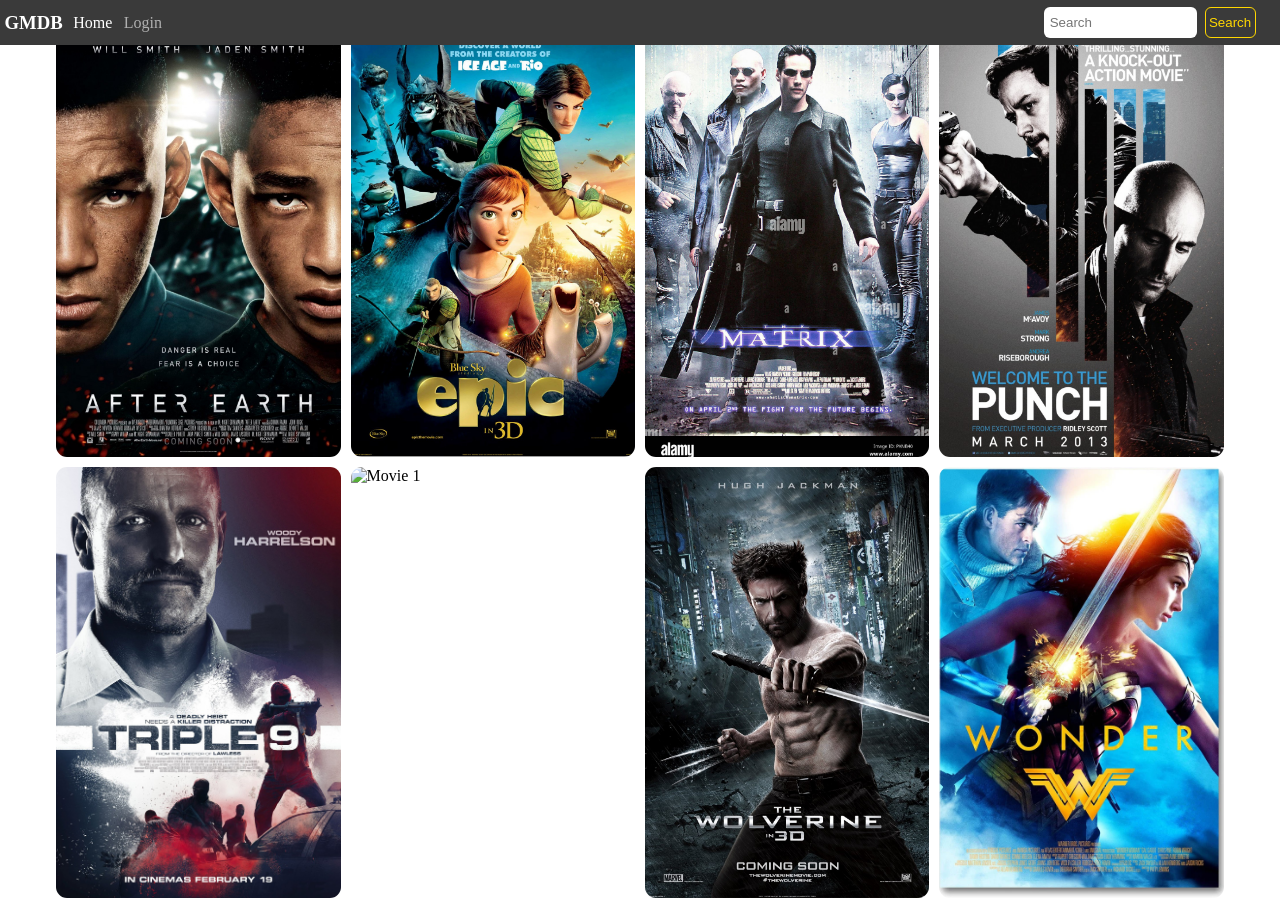
==== commit 9fcf3150: "Nav bar position is now fixed; Adjusted styling for movie pages: comment and submit buttons" ====
--- a/index.html
+++ b/index.html
@@ -10,8 +10,8 @@
 <body>
     <header>
         <nav>
-            <a href="#"><h3>GMDB</h3></a>
-            <a href="#" class="currentPage navBtn">Home</a>
+            <a href="index.html"><h3>GMDB</h3></a>
+            <a href="index.html" class="currentPage navBtn">Home</a>
             <a href="login.html" class="navBtn">Login</a>
         </nav>
         <form class="searchBar" action=""> 
@@ -58,6 +58,14 @@
                     <p>tags</p>
                     <p>Summary</p>
                 </div>
+                <form action="" class="comment">
+                    <label>
+                        Leave a comment:
+                        <br>
+                        <input type="text" id="comment">
+                    </label>
+                    <input type="submit" placeholder="Submit" id="submitBtn">
+                </form>
             </div>
         </section>
 
@@ -75,6 +83,14 @@
                     <p>tags</p>
                     <p>Summary</p>
                 </div>
+                <form action="" class="comment">
+                    <label>
+                        Leave a comment:
+                        <br>
+                        <input type="text" id="comment">
+                    </label>
+                    <input type="submit" placeholder="Submit" id="submitBtn">
+                </form>
             </div>
         </section>
 
@@ -92,6 +108,14 @@
                     <p>tags</p>
                     <p>Summary</p>
                 </div>
+                <form action="" class="comment">
+                    <label>
+                        Leave a comment:
+                        <br>
+                        <input type="text" id="comment">
+                    </label>
+                    <input type="submit" placeholder="Submit" id="submitBtn">
+                </form>
             </div>
         </section>
 
@@ -109,6 +133,14 @@
                     <p>tags</p>
                     <p>Summary</p>
                 </div>
+                <form action="" class="comment">
+                    <label>
+                        Leave a comment:
+                        <br>
+                        <input type="text" id="comment">
+                    </label>
+                    <input type="submit" placeholder="Submit" id="submitBtn">
+                </form>
             </div>
         </section>
 
@@ -126,6 +158,14 @@
                     <p>tags</p>
                     <p>Summary</p>
                 </div>
+                <form action="" class="comment">
+                    <label>
+                        Leave a comment:
+                        <br>
+                        <input type="text" id="comment">
+                    </label>
+                    <input type="submit" placeholder="Submit" id="submitBtn">
+                </form>
             </div>
         </section>
 
@@ -143,6 +183,14 @@
                     <p>tags</p>
                     <p>Summary</p>
                 </div>
+                <form action="" class="comment">
+                    <label>
+                        Leave a comment:
+                        <br>
+                        <input type="text" id="comment">
+                    </label>
+                    <input type="submit" placeholder="Submit" id="submitBtn">
+                </form>
             </div>
         </section>
 
@@ -160,6 +208,15 @@
                     <p>tags</p>
                     <p>Summary</p>
                 </div>
+                <form action="" class="comment">
+                    <label>
+                        Leave a comment:
+                        <br>
+                        <input type="text" id="comment">
+                    </label>
+                    <br><br>
+                    <input type="submit" placeholder="Submit" id="submitBtn">
+                </form>
             </div>
         </section>
 
--- a/styles.css
+++ b/styles.css
@@ -14,6 +14,8 @@
 
 header {
     background-color: rgb(58, 58, 58);
+    top: 0;
+    position: fixed;
     width: 100%;
     height: 5vh;
     display: flex;
@@ -50,6 +52,7 @@
 
 nav h3 {
     color: white;
+    margin-right: 4px;
 }
 
 
@@ -73,12 +76,14 @@
 }
 
 #searchBtn {
-    padding: 9px;
+    height: 80%;
+    min-width: 20%;
     border-radius: 6px;
     background-color: rgba(0,0,0,0);
     border: solid 1px gold;
     color: gold;
     cursor: pointer;
+    margin-left: 8px;
 }
 
 #searchBtn:hover {
--- a/index.css
+++ b/index.css
@@ -47,13 +47,15 @@
 
 .modalPanel {
     position: relative;
+    top: 5vh;
     width: 100%;
-    height: 100vh;
+    height: 95vh;
     background: white;
     overflow: auto;
     display: grid;
-    grid-template-columns: 30% 70%;
-    grid-template-rows: 5% 60% 1fr;
+    grid-template-columns: clamp(160px, 28vw, 400px) 1fr;
+    grid-template-rows: 6% clamp(200px, 80%, 600px) 1fr;
+    gap: 15px;
 }
 
 .modalClose {
@@ -66,23 +68,46 @@
     align-items: center;
     padding-left: 10px;
 }
+.modalClose:hover {
+    background-color: rgb(58, 58, 58);
+    color: white;
+}
 
 .modalPoster {
-    width: clamp(160px, 23vw, 800px);
-    grid-area: 2 / 1 / 3 / 3;
+    grid-area: 2 / 1 / 3 / 2;
+    width: 100%;
+    height: 100%;
+    object-fit: contain;
+    display: block;
+    object-position: top;
 }
 
 .modalInfo {
     grid-area: 2 / 2 / 3 / 3;
+    /* background-color: gray; */
 }
 
+.comment {
+    grid-area: 3 / 1 / 4 / 2; 
+    display: flex;
+    flex-direction: column;
+    padding-left: 6%;
+}
+#comment {
+    padding: 10px 13px;
+}
 #submitBtn {
+    width: 20%;
     padding: 10px 13px;
-    margin: 4px 0;
+    margin: 12% 0;
     color: white;
     background-color: rgb(45, 136, 255);
     border-radius: 6px;
     border: 1px solid rgba(0,0,0,0);
     cursor: pointer;
-    grid-area: 3 / 2 / 4 / 3; 
+}
+
+#submitBtn:hover {
+    background-color: rgb(0, 90, 255);
+    border-color: gold;
 }
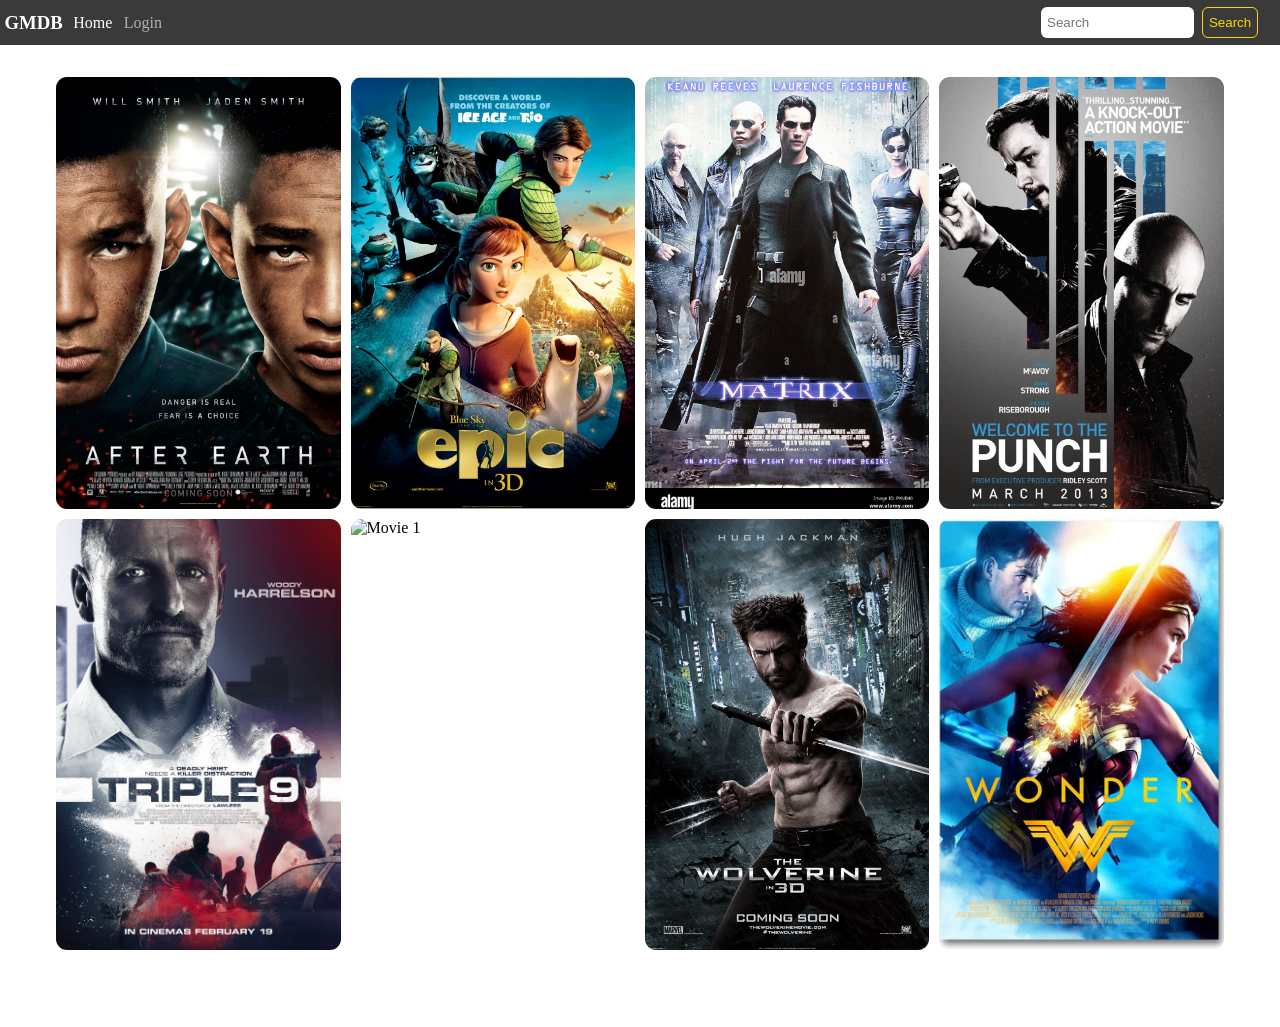
==== commit a209fc22: "Change width of styling and submit buttons to fit-content; Adjust movie selection margin; Adjust mov" ====
--- a/index.html
+++ b/index.html
@@ -30,9 +30,10 @@
                 <img src="movieCards/afterEarth.png" alt="Movie Cover" class="modalPoster">
                 <div class="modalInfo">
                     <h2>After Earth</h2>
-                    <p>Released </p>
-                    <p>tags</p>
-                    <p>Summary</p>
+                    <p>Released: 2013</p>
+                    <p>Tags: Sci-Fi, Adventure, Action</p>
+                    <br>
+                    <p>Summary: After a crash-landing on a dangerous Earth, a young cadet must cross hostile terrain to activate a rescue beacon and prove himself to his father.</p>
                 </div>
                 <form action="" class="comment">
                     <label>
@@ -54,9 +55,10 @@
                 <img src="movieCards/epic.png" alt="Movie Cover" class="modalPoster">
                 <div class="modalInfo">
                     <h2>Epic</h2>
-                    <p>Released </p>
-                    <p>tags</p>
-                    <p>Summary</p>
+                    <p>Released: 2013</p>
+                    <p>Tags: Animation, Fantasy, Adventure</p>
+                    <br>
+                    <p>Summary: A teenager is magically transported into a hidden forest world where tiny warriors protect nature from an expanding darkness.</p>
                 </div>
                 <form action="" class="comment">
                     <label>
@@ -79,9 +81,10 @@
                 <img src="movieCards/matrix.png" alt="Movie Cover" class="modalPoster">
                 <div class="modalInfo">
                     <h2>Matrix</h2>
-                    <p>Released </p>
-                    <p>tags</p>
-                    <p>Summary</p>
+                    <p>Released: 1999</p>
+                    <p>Tags: Sci-Fi, Action, Cyberpunk</p>
+                    <br>
+                    <p>Summary: A hacker discovers reality is a simulated world controlled by machines and joins a rebellion to free humanity.</p>
                 </div>
                 <form action="" class="comment">
                     <label>
@@ -104,9 +107,10 @@
                 <img src="movieCards/punch.png" alt="Movie Cover" class="modalPoster">
                 <div class="modalInfo">
                     <h2>Punch</h2>
-                    <p>Released </p>
-                    <p>tags</p>
-                    <p>Summary</p>
+                    <p>Released: 2011</p>
+                    <p>Tags: Action, Fantasy, Thriller</p>
+                    <br>
+                    <p>Summary: A young woman trapped in a grim institution escapes into layered fantasy worlds where she fights to reclaim control of her future.</p>
                 </div>
                 <form action="" class="comment">
                     <label>
@@ -129,9 +133,10 @@
                 <img src="movieCards/triple9.png" alt="Movie Cover" class="modalPoster">
                 <div class="modalInfo">
                     <h2>Triple 9</h2>
-                    <p>Released </p>
-                    <p>tags</p>
-                    <p>Summary</p>
+                    <p>Released: 2016</p>
+                    <p>Tags: Crime, Thriller, Action</p>
+                    <br>
+                    <p>Summary: Corrupt cops and criminals plan a violent heist by triggering a fake officer-down emergency code to distract the police force.</p>
                 </div>
                 <form action="" class="comment">
                     <label>
@@ -154,9 +159,10 @@
                 <img src="movieCards/tron.png" alt="Movie Cover" class="modalPoster">
                 <div class="modalInfo">
                     <h2>Tron Legacy</h2>
-                    <p>Released </p>
-                    <p>tags</p>
-                    <p>Summary</p>
+                    <p>Released: 2010</p>
+                    <p>Tags: Sci-Fi, Action, Adventure</p>
+                    <br>
+                    <p>Summary: Sam Flynn is pulled into a digital universe where he teams up with his long-lost father to escape a ruthless computer regime.</p>
                 </div>
                 <form action="" class="comment">
                     <label>
@@ -178,10 +184,11 @@
                 <a href="#" class="modalClose">Close</a>
                 <img src="movieCards/wolverine.png" alt="Movie Cover" class="modalPoster">
                 <div class="modalInfo">
-                    <h2>Wolverine</h2>
-                    <p>Released </p>
-                    <p>tags</p>
-                    <p>Summary</p>
+                    <h2>The Wolverine</h2>
+                    <p>Released: 2013</p>
+                    <p>Tags: Superhero, Action, Sci-Fi</p>
+                    <br>
+                    <p>Summary: Wolverine travels to Japan where a powerful figure offers him mortality, pulling him into a dangerous conflict with deadly enemies.</p>
                 </div>
                 <form action="" class="comment">
                     <label>
@@ -204,9 +211,10 @@
                 <img src="movieCards/wonderWoman.png" alt="Movie Cover" class="modalPoster">
                 <div class="modalInfo">
                     <h2>Wonder Woman</h2>
-                    <p>Released </p>
-                    <p>tags</p>
-                    <p>Summary</p>
+                    <p>Released: 2017</p>
+                    <p>Tags: Superhero, Action, Fantasy</p>
+                    <br>
+                    <p>Summary: Diana leaves her hidden island to help end World War I and discovers the full extent of her strength and purpose.</p>
                 </div>
                 <form action="" class="comment">
                     <label>
--- a/styles.css
+++ b/styles.css
@@ -77,7 +77,8 @@
 
 #searchBtn {
     height: 80%;
-    min-width: 20%;
+    width: fit-content;
+    padding: 0 6px;
     border-radius: 6px;
     background-color: rgba(0,0,0,0);
     border: solid 1px gold;
--- a/index.css
+++ b/index.css
@@ -1,16 +1,12 @@
 
 
 /*Gallery*/
-.movies {
-    display: grid;
-    grid-template: repeat(4, 1fr);
-}
 
 .movies {
     display: flex;
     flex-flow: row wrap;
     justify-content: center;
-    margin: 20px 0
+    margin: 8vh 0;
 }
 
 .card {
@@ -54,7 +50,7 @@
     overflow: auto;
     display: grid;
     grid-template-columns: clamp(160px, 28vw, 400px) 1fr;
-    grid-template-rows: 6% clamp(200px, 80%, 600px) 1fr;
+    grid-template-rows: 6% auto 1fr;
     gap: 15px;
 }
 
@@ -76,7 +72,7 @@
 .modalPoster {
     grid-area: 2 / 1 / 3 / 2;
     width: 100%;
-    height: 100%;
+    height: auto;
     object-fit: contain;
     display: block;
     object-position: top;
@@ -97,7 +93,7 @@
     padding: 10px 13px;
 }
 #submitBtn {
-    width: 20%;
+    width: fit-content;
     padding: 10px 13px;
     margin: 12% 0;
     color: white;
